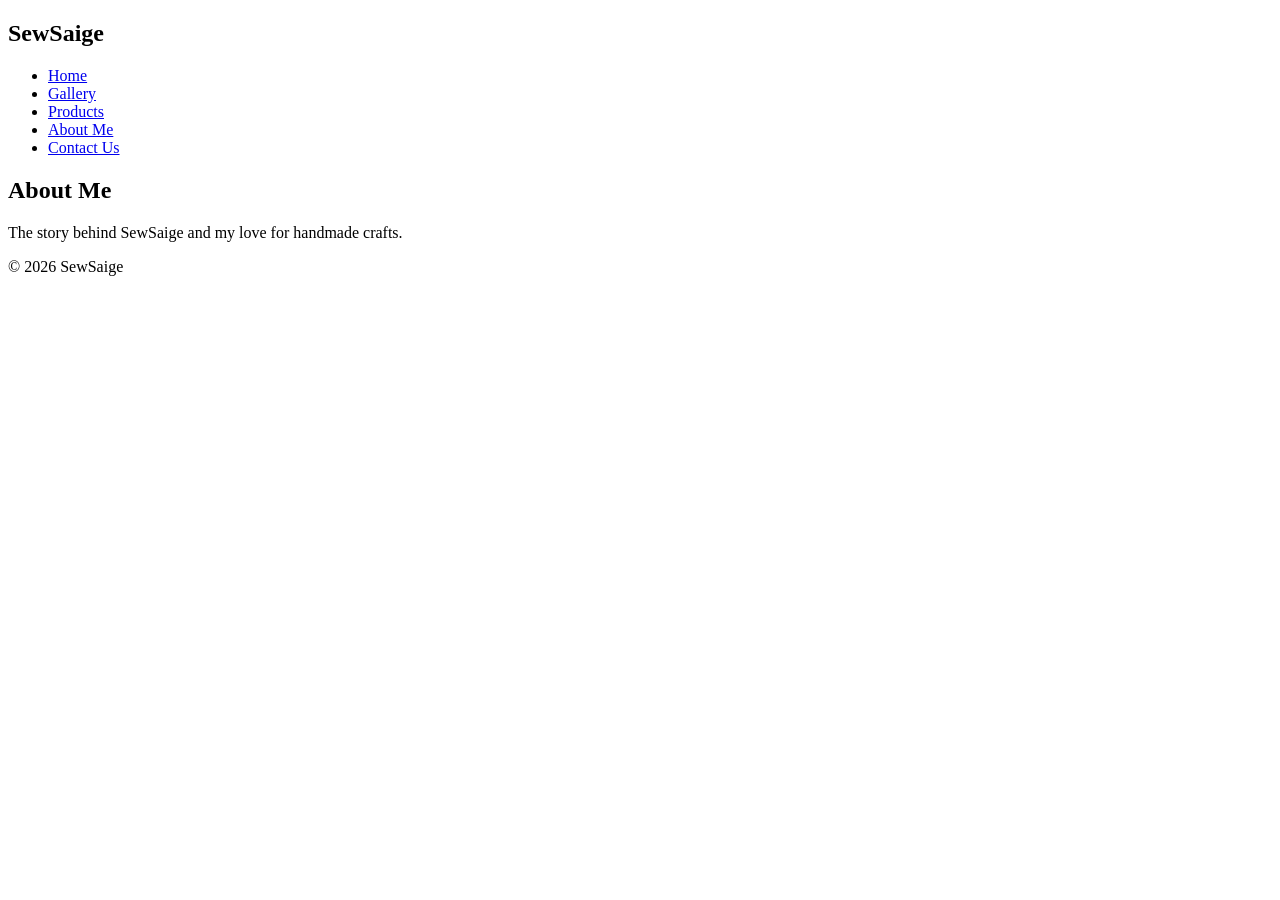
==== about.html @ 2aaf5608 "Rename About.html to about.html" ====
<!DOCTYPE html>
<html lang="en">
<head>
  <meta charset="UTF-8">
  <title>SewSaige | About Me</title>
  <link rel="stylesheet" href="style.css">
</head>
<body>

  <nav>
    <h1 class="logo">SewSaige</h1>
    <ul>
      <li><a href="index.html">Home</a></li>
      <li><a href="gallery.html">Gallery</a></li>
      <li><a href="products.html">Products</a></li>
      <li><a href="about.html">About Me</a></li>
      <li><a href="contact.html">Contact Us</a></li>
    </ul>
  </nav>

  <header>
    <h2>About Me</h2>
    <p>The story behind SewSaige and my love for handmade crafts.</p>
  </header>

  <section>
    <!-- Bio content -->
  </section>

  <footer>
    © 2026 SewSaige
  </footer>

</body>
</html>
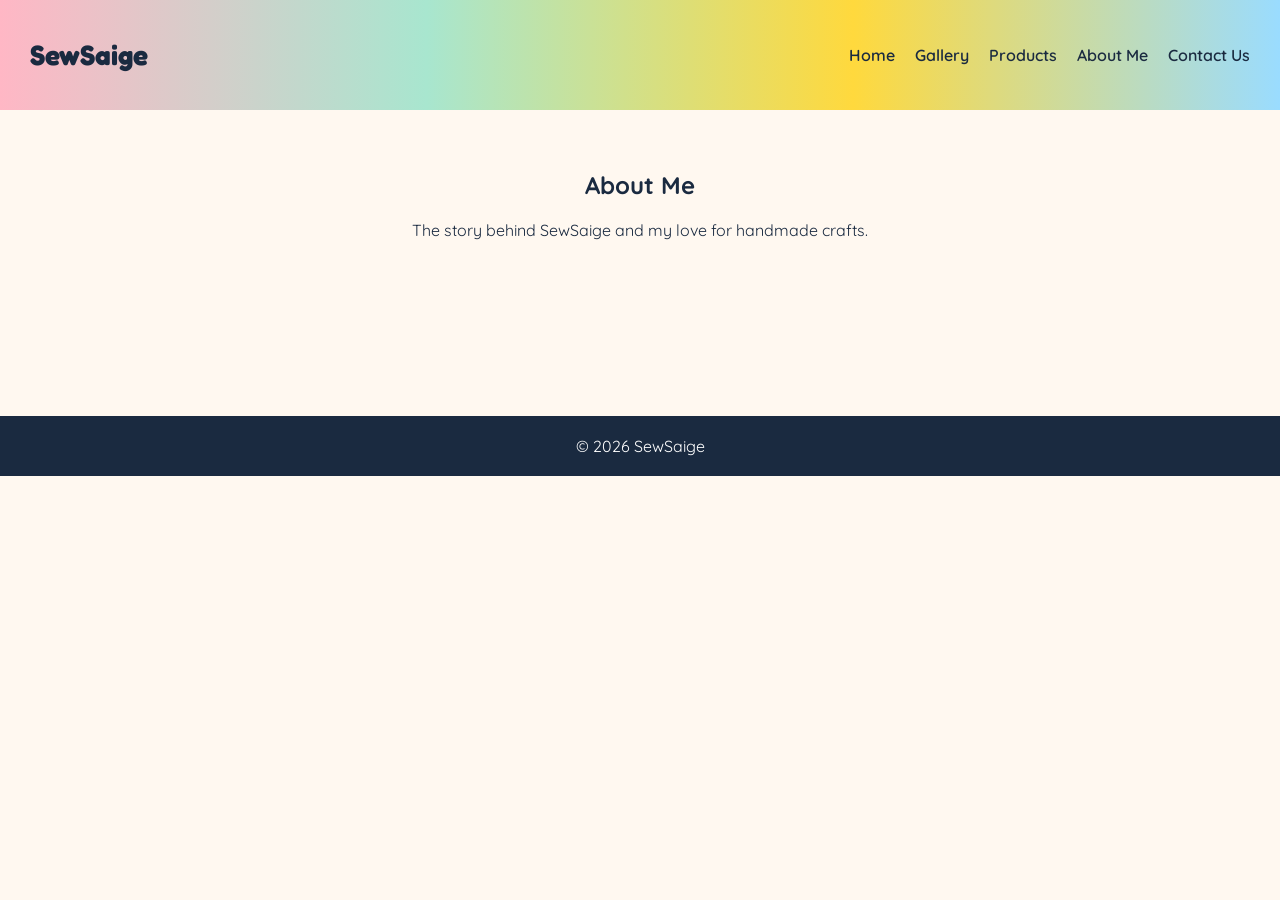
==== commit f8705c05: "update css" ====
--- a/about.html
+++ b/about.html
@@ -3,7 +3,7 @@
 <head>
   <meta charset="UTF-8">
   <title>SewSaige | About Me</title>
-  <link rel="stylesheet" href="style.css">
+  <link rel="stylesheet" href="styles.css">
 </head>
 <body>
 
--- a/styles.css
+++ b/styles.css
@@ -0,0 +1,115 @@
+@import url('https://fonts.googleapis.com/css2?family=Fredoka+One&family=Quicksand:wght@300;400;600&display=swap');
+
+body {
+  margin: 0;
+  font-family: 'Quicksand', sans-serif;
+  background: #FFF8F0;
+  color: #1A2A40;
+}
+
+/* NAVIGATION */
+nav {
+  background: linear-gradient(90deg, #FFB7C5, #A8E6CF, #FFD93D, #9ADCFF);
+  padding: 15px 30px;
+  display: flex;
+  justify-content: space-between;
+  align-items: center;
+  flex-wrap: wrap;
+}
+
+nav .logo {
+  font-family: 'Fredoka One', cursive;
+  font-size: 28px;
+  color: #1A2A40;
+}
+
+nav ul {
+  list-style: none;
+  display: flex;
+  gap: 20px;
+  padding: 0;
+  margin: 0;
+}
+
+nav ul li a {
+  text-decoration: none;
+  font-weight: 600;
+  color: #1A2A40;
+}
+
+/* GENERAL LAYOUT */
+header, section {
+  padding: 40px;
+  text-align: center;
+}
+
+footer {
+  background: #1A2A40;
+  color: white;
+  padding: 20px;
+  text-align: center;
+  margin-top: 40px;
+}
+
+/* FORMS */
+form input, form textarea {
+  width: 80%;
+  max-width: 400px;
+  padding: 10px;
+  border: 2px solid #FFD93D;
+  border-radius: 8px;
+  font-size: 16px;
+}
+
+form button {
+  background: #FFB7C5;
+  border: none;
+  padding: 12px 25px;
+  font-size: 16px;
+  border-radius: 8px;
+  cursor: pointer;
+  font-weight: 600;
+}
+
+/* 📱 MOBILE RESPONSIVE SECTION  */
+
+@media (max-width: 768px) {
+
+  nav {
+    flex-direction: column;
+    text-align: center;
+  }
+
+  nav ul {
+    flex-direction: column;
+    gap: 10px;
+    margin-top: 15px;
+  }
+
+  header, section {
+    padding: 20px;
+  }
+
+  .logo {
+    font-size: 24px;
+  }
+}
+
+@media (max-width: 480px) {
+
+  nav ul li a {
+    font-size: 16px;
+  }
+
+  form input, form textarea {
+    width: 95%;
+  }
+
+  header h2 {
+    font-size: 22px;
+  }
+
+  header p {
+    font-size: 16px;
+  }
+}
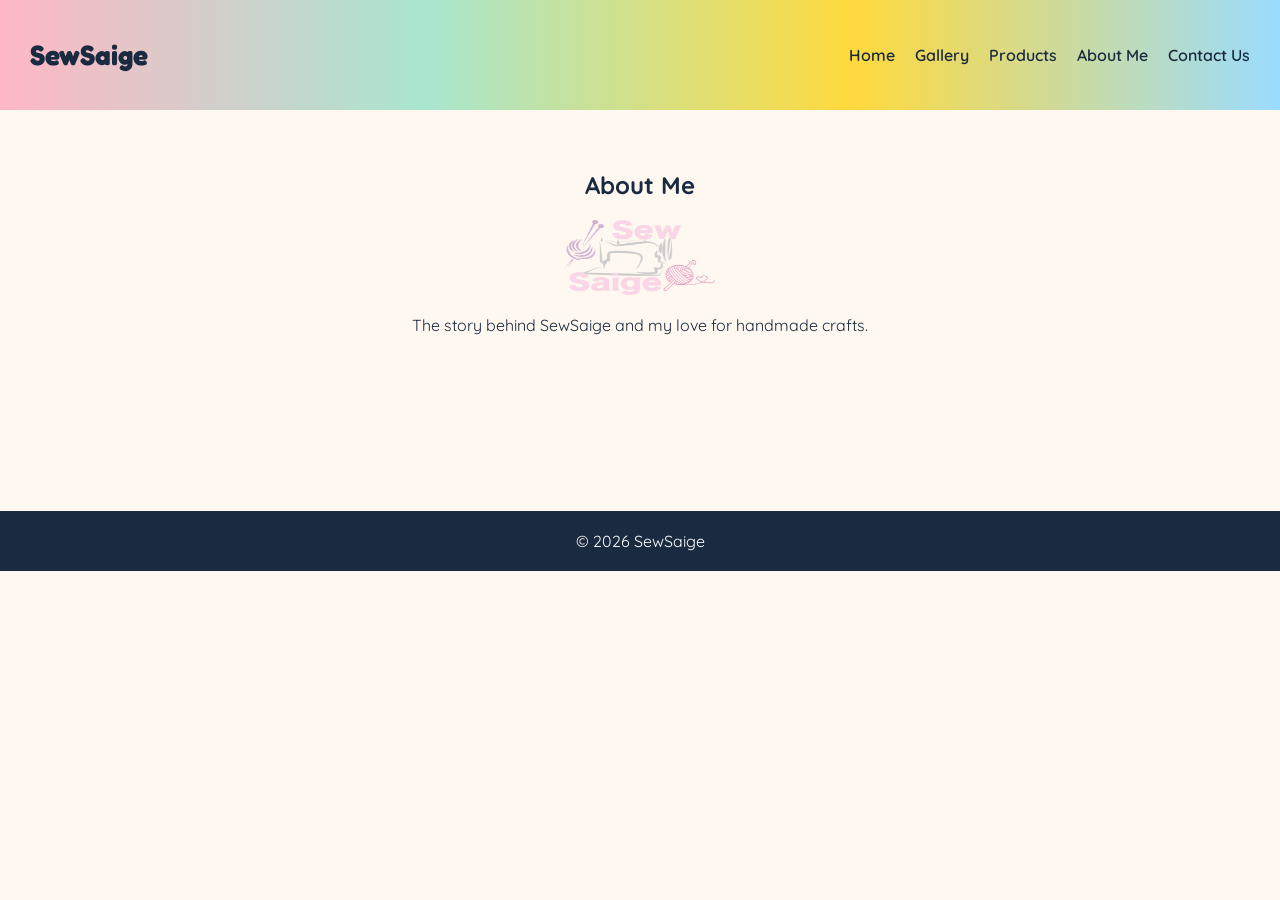
==== commit 8c0888c8: "logo" ====
--- a/about.html
+++ b/about.html
@@ -20,6 +20,7 @@
 
   <header>
     <h2>About Me</h2>
+    <img src="images/sewsaigelogo1.png" alt="Logo of sewing machine saying SewSaige" width="150" height="75">
     <p>The story behind SewSaige and my love for handmade crafts.</p>
   </header>
 
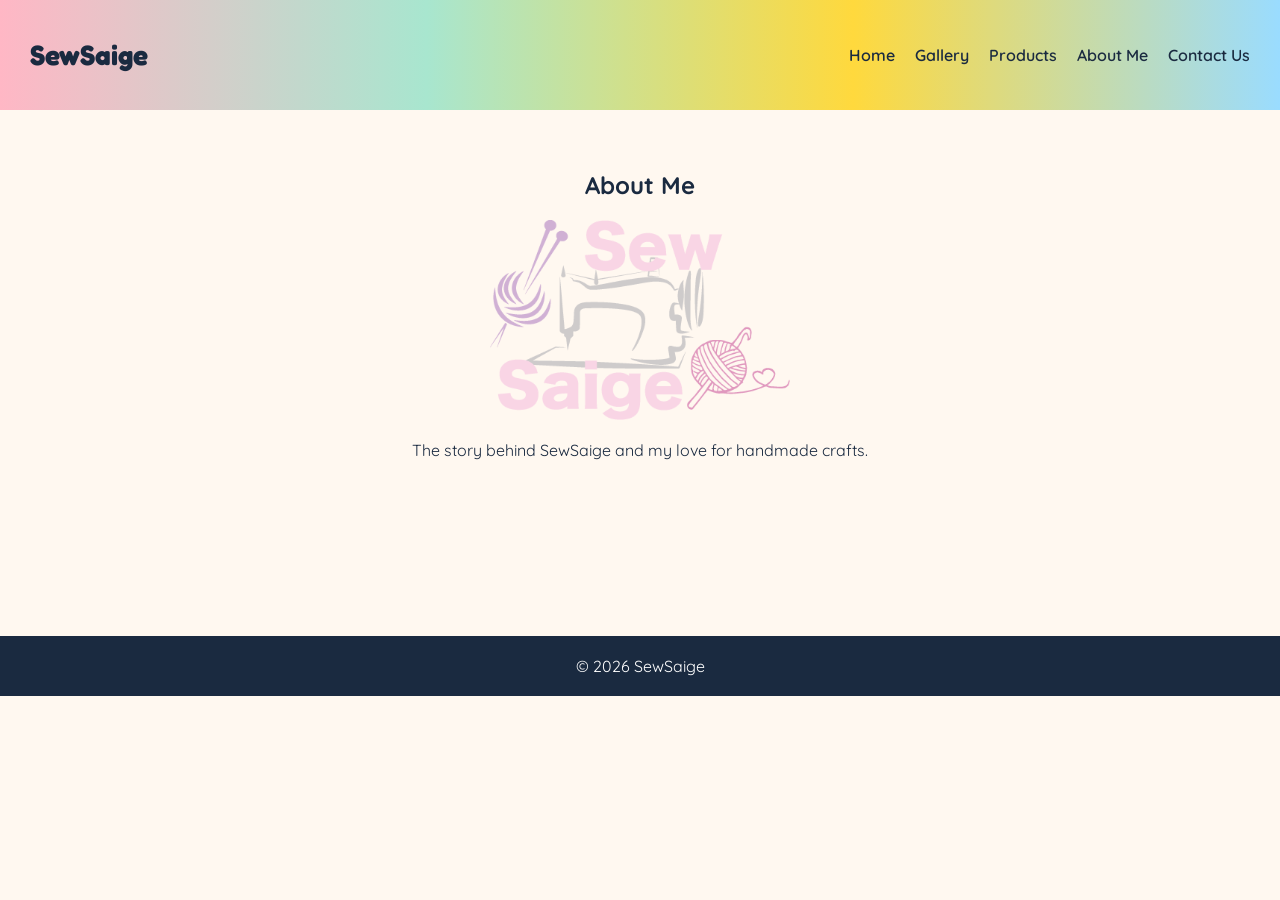
==== commit e0be725f: "resize" ====
--- a/about.html
+++ b/about.html
@@ -20,7 +20,7 @@
 
   <header>
     <h2>About Me</h2>
-    <img src="images/sewsaigelogo1.png" alt="Logo of sewing machine saying SewSaige" width="150" height="75">
+    <img src="images/sewsaigelogo1.png" alt="Logo of sewing machine saying SewSaige" width="300" height="200">
     <p>The story behind SewSaige and my love for handmade crafts.</p>
   </header>
 
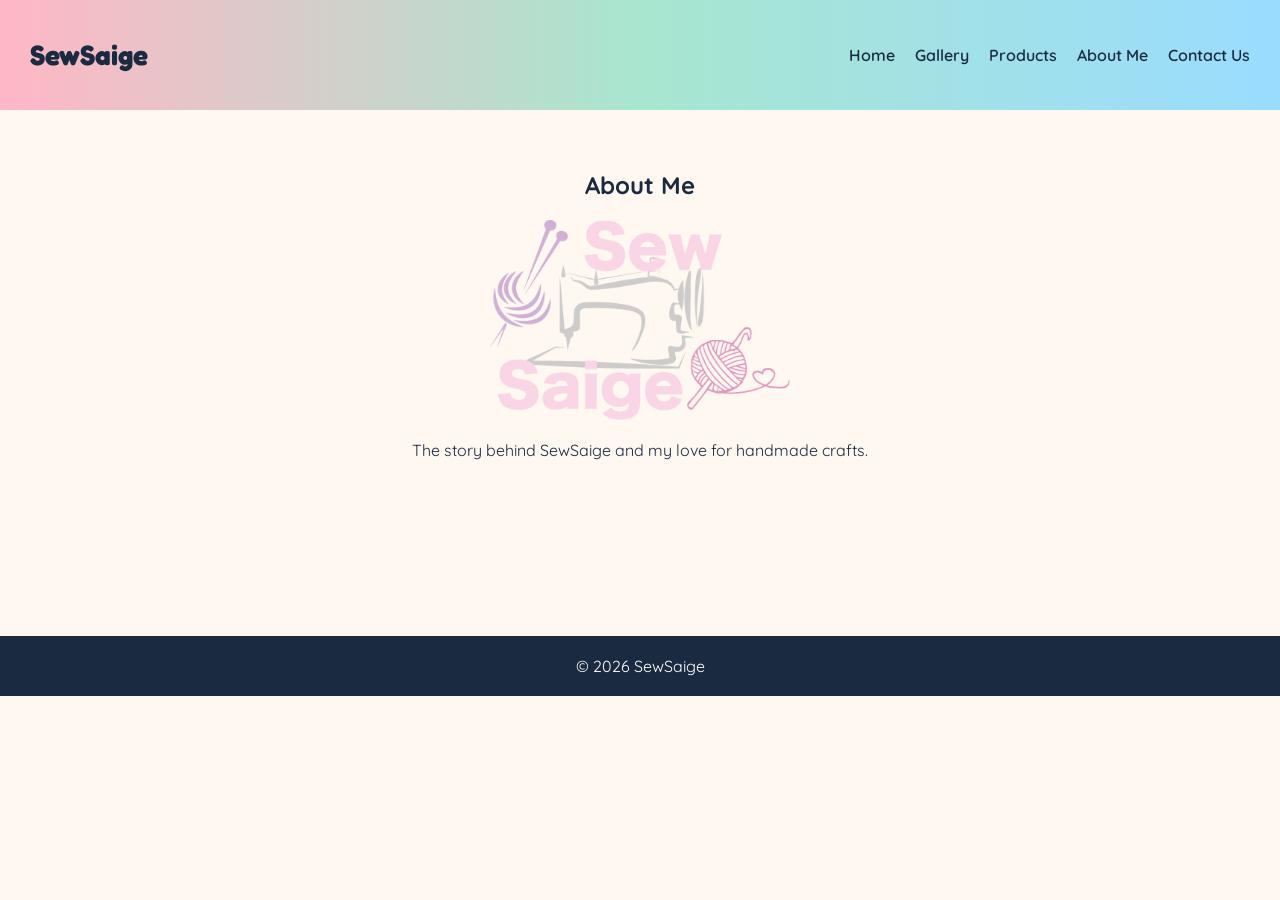
==== commit bb3671ae: "k" ====
--- a/about.html
+++ b/about.html
@@ -2,13 +2,13 @@
 <html lang="en">
 <head>
   <meta charset="UTF-8">
-  <title>SewSaige | About Me</title>
+  <meta name="viewport" content="width=device-width, initial-scale=1.0">
+  <title>SewSaige About Me</title>
   <link rel="stylesheet" href="styles.css">
 </head>
 <body>
-
-  <nav>
-    <h1 class="logo">SewSaige</h1>
+<nav>
+    <h1 class="title">SewSaige</h1>
     <ul>
       <li><a href="index.html">Home</a></li>
       <li><a href="gallery.html">Gallery</a></li>
@@ -17,10 +17,9 @@
       <li><a href="contact.html">Contact Us</a></li>
     </ul>
   </nav>
-
-  <header>
+<header>
     <h2>About Me</h2>
-    <img src="images/sewsaigelogo1.png" alt="Logo of sewing machine saying SewSaige" width="300" height="200">
+    <img src="images/sewsaigelogo1.png" alt="Logo of sewing machine with the words SewSaige" width="300" height="200">
     <p>The story behind SewSaige and my love for handmade crafts.</p>
   </header>
 
@@ -28,9 +27,7 @@
     <!-- Bio content -->
   </section>
 
-  <footer>
-    © 2026 SewSaige
-  </footer>
+  <footer>© 2026 SewSaige</footer>
 
 </body>
 </html>
--- a/styles.css
+++ b/styles.css
@@ -9,7 +9,7 @@
 
 /* NAVIGATION */
 nav {
-  background: linear-gradient(90deg, #FFB7C5, #A8E6CF, #FFD93D, #9ADCFF);
+  background: linear-gradient(90deg, #FFB7C5, #A8E6CF, #9ADCFF);
   padding: 15px 30px;
   display: flex;
   justify-content: space-between;
@@ -17,7 +17,7 @@
   flex-wrap: wrap;
 }
 
-nav .logo {
+nav .title {
   font-family: 'Fredoka One', cursive;
   font-size: 28px;
   color: #1A2A40;
@@ -37,7 +37,6 @@
   color: #1A2A40;
 }
 
-/* GENERAL LAYOUT */
 header, section {
   padding: 40px;
   text-align: center;
@@ -51,7 +50,6 @@
   margin-top: 40px;
 }
 
-/* FORMS */
 form input, form textarea {
   width: 80%;
   max-width: 400px;
@@ -71,45 +69,146 @@
   font-weight: 600;
 }
 
-/* 📱 MOBILE RESPONSIVE SECTION  */
+/* Mobile Responsive Section */
+
+/* Smartphones (portrait and landscape) */
+@media only screen 
+and (min-device-width : 320px) 
+and (max-device-width : 480px) {
+
+}
+
+/* Smartphones (landscape)  */
+@media only screen 
+and (min-width : 321px) {
+
+}
+
+/* Smartphones (portrait)  */
+@media only screen 
+and (max-width : 320px) {
+
+}
+
+/* iPads (portrait and landscape)  */
+@media only screen 
+and (min-device-width : 768px) 
+and (max-device-width : 1024px) {
+
+}
+
+/* iPads (landscape) */
+@media only screen 
+and (min-device-width : 768px) 
+and (max-device-width : 1024px) 
+and (orientation : landscape) {
+
+}
+
+/* iPads (portrait) */
+@media only screen 
+and (min-device-width : 768px) 
+and (max-device-width : 1024px) 
+and (orientation : portrait) {
+	
+}
+
+/* Desktops and laptops */
+@media only screen 
+and (min-width : 1224px) {
+	
+}
+
+/* Large screens - */
+@media only screen 
+and (min-width : 1824px) {
+	
+}
+
+/* Hamburger Menu */
+.hamburger {
+  display: none;
+  flex-direction: column;
+  cursor: pointer;
+  gap: 5px;
+}
+
+.hamburger span {
+  width: 28px;
+  height: 3px;
+  background: #1A2A40;
+  border-radius: 5px;
+  transition: 0.3s;
+}
+
+#nav-links {
+  transition: max-height 0.4s ease;
+  overflow: hidden;
+}
+
+/* Mobile Section for Hamburger Menu  */
 
 @media (max-width: 768px) {
 
-  nav {
-    flex-direction: column;
-    text-align: center;
+  .hamburger {
+    display: flex;
   }
 
   nav ul {
     flex-direction: column;
-    gap: 10px;
+    width: 100%;
+    background: #FFF8F0;
     margin-top: 15px;
-  }
-
-  header, section {
+    padding: 0;
+    max-height: 0; /* hidden */
+  }
+
+  nav ul li {
+    padding: 12px 0;
+  }
+
+  nav ul li a {
+    font-size: 18px;
+  }
+
+  nav ul.open {
+    max-height: 300px;
+  }
+}
+
+/* Gallery image layout */
+.gallery {
+  display: grid;
+  grid-template-columns: repeat(auto-fit, minmax(220px, 1fr));
+  gap: 20px;
+  padding: 40px;
+}
+
+.gallery .photo {
+  overflow: hidden;
+  border-radius: 12px;
+  background: white;
+  box-shadow: 0 4px 10px rgba(0,0,0,0.1);
+}
+
+.gallery img {
+  width: 100%;
+  height: 100%;
+  object-fit: cover;
+  transition: transform 0.4s ease;
+}
+
+/*hover zoom */
+.gallery img:hover {
+  transform: scale(1.08);
+}
+
+/* Mobile adjustments */
+@media (max-width: 480px) {
+  .gallery {
     padding: 20px;
-  }
-
-  .logo {
-    font-size: 24px;
-  }
-}
-
-@media (max-width: 480px) {
-
-  nav ul li a {
-    font-size: 16px;
-  }
-
-  form input, form textarea {
-    width: 95%;
-  }
-
-  header h2 {
-    font-size: 22px;
-  }
-
-  header p {
-    font-size: 16px;
-  }
-}
+    gap: 15px;
+  }
+}
+
+
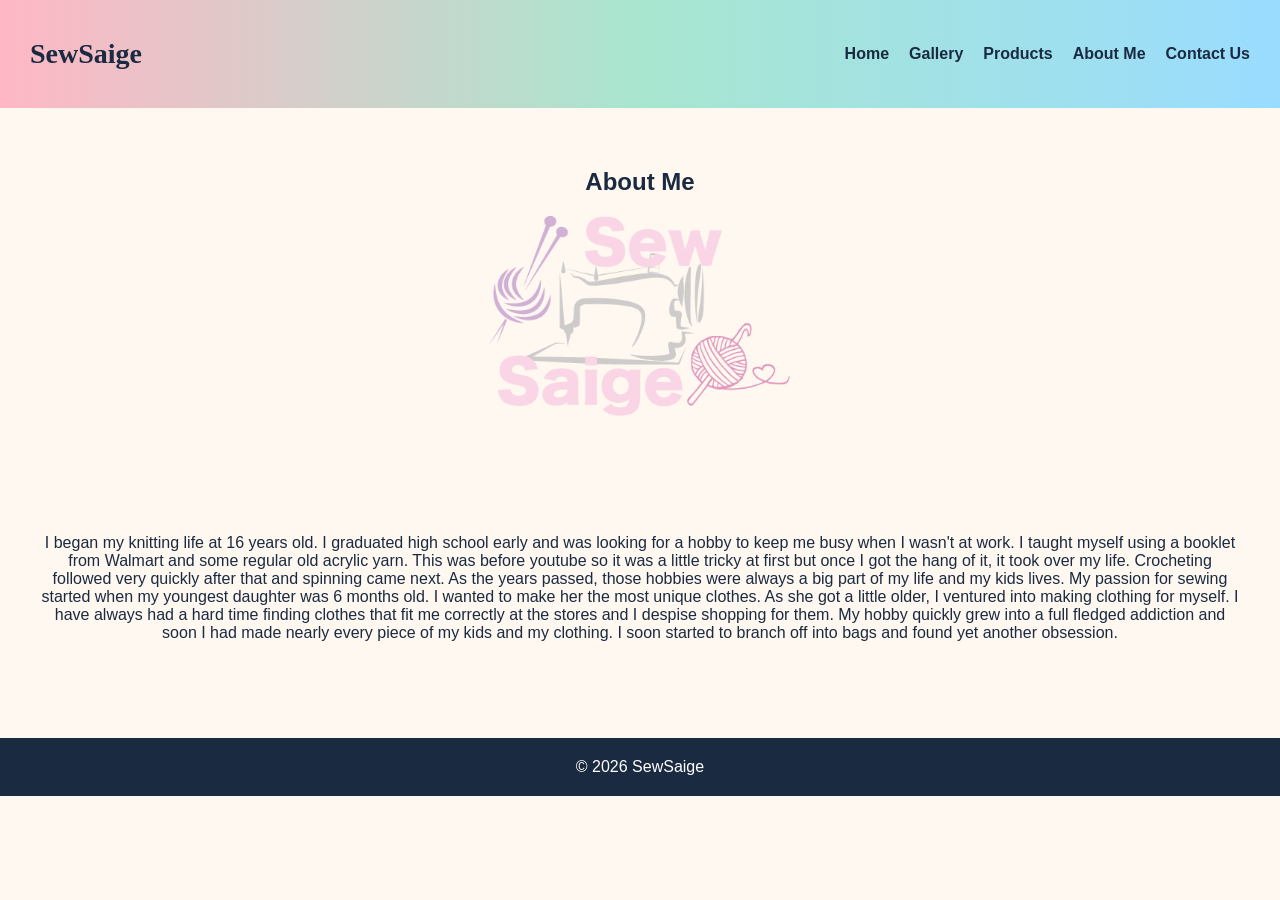
==== commit fb2f662a: "hyy" ====
--- a/about.html
+++ b/about.html
@@ -20,11 +20,12 @@
 <header>
     <h2>About Me</h2>
     <img src="images/sewsaigelogo1.png" alt="Logo of sewing machine with the words SewSaige" width="300" height="200">
-    <p>The story behind SewSaige and my love for handmade crafts.</p>
   </header>
 
   <section>
-    <!-- Bio content -->
+ <article><br>
+  <p>I began my knitting life at 16 years old. I graduated high school early and was looking for a hobby to keep me busy when I wasn't at work. I taught myself using a booklet from Walmart and some regular old acrylic yarn. This was before youtube so it was a little tricky at first but once I got the hang of it, it took over my life. Crocheting followed very quickly after that and spinning came next. As the years passed, those hobbies were always a big part of my life and my kids lives. My passion for sewing started when my youngest daughter was 6 months old. I wanted to make her the most unique clothes. As she got a little older, I ventured into making clothing for myself. I have always had a hard time finding clothes that fit me correctly at the stores and I despise shopping for them. My hobby quickly grew into a full fledged addiction and soon I had made nearly every piece of my kids and my clothing. I soon started to branch off into bags and found yet another obsession.</p>
+  </article>
   </section>
 
   <footer>© 2026 SewSaige</footer>
--- a/styles.css
+++ b/styles.css
@@ -1,13 +1,10 @@
-@import url('https://fonts.googleapis.com/css2?family=Fredoka+One&family=Quicksand:wght@300;400;600&display=swap');
-
 body {
   margin: 0;
-  font-family: 'Quicksand', sans-serif;
+  font-family: 'Beautifully Delicious', sans-serif;
   background: #FFF8F0;
   color: #1A2A40;
 }
 
-/* NAVIGATION */
 nav {
   background: linear-gradient(90deg, #FFB7C5, #A8E6CF, #9ADCFF);
   padding: 15px 30px;
@@ -197,18 +194,3 @@
   object-fit: cover;
   transition: transform 0.4s ease;
 }
-
-/*hover zoom */
-.gallery img:hover {
-  transform: scale(1.08);
-}
-
-/* Mobile adjustments */
-@media (max-width: 480px) {
-  .gallery {
-    padding: 20px;
-    gap: 15px;
-  }
-}
-
-
